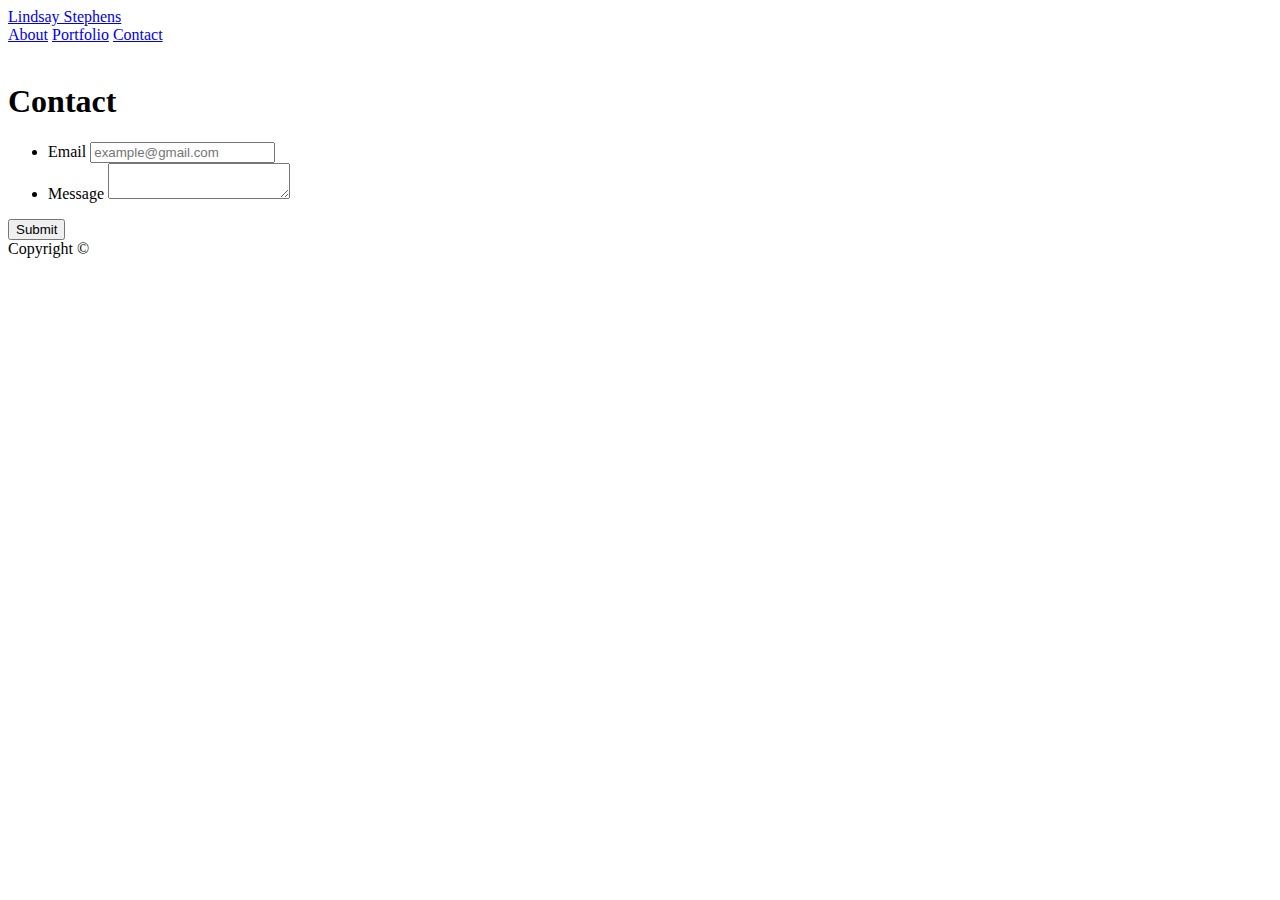
==== contact.html @ ebae5199 "adding initial site files" ====
<!DOCTYPE html>
<!DOCTYPE html>
<html lang="en">
<head>
    <meta charset="UTF-8">
    <meta name="viewport" content="width=device-width, initial-scale=1.0">
    <meta http-equiv="X-UA-Compatible" content="ie=edge">
    <title>Contact</title>
    <link rel="stylesheet" type="text/css" href="assets/css/style.css">

</head>

<body>

<header id="masthead">
    <div class="container">
        <a href="index.html" id="logo">Lindsay Stephens</a>
            <nav>
                <a href="index.html">About</a></li>
                <a href="portfolio.html">Portfolio</a></li>
                <a href="contact.html">Contact</a><li></li>
            </nav>
    </div>
</header>

<div id="main-container" class="container">
    <section class="main-section">
        <h1>Contact</h1>
        
        <form id="contact-form">
        <ul>
            <li>
             <label for="email">Email</label>
             <input type="email" id="email" name="email" placeholder="example@gmail.com" required="required">
            </li>
            <li>
            <label for="message">Message</label>
            <textarea id="message" name="message" required="required"></textarea>
            </li>
        </ul>
        <input type="submit">
        </form>
    </section>
</div>
<footer>
    <div class="container">
        Copyright &copy;
    </div>
</footer>
</body>
</html>
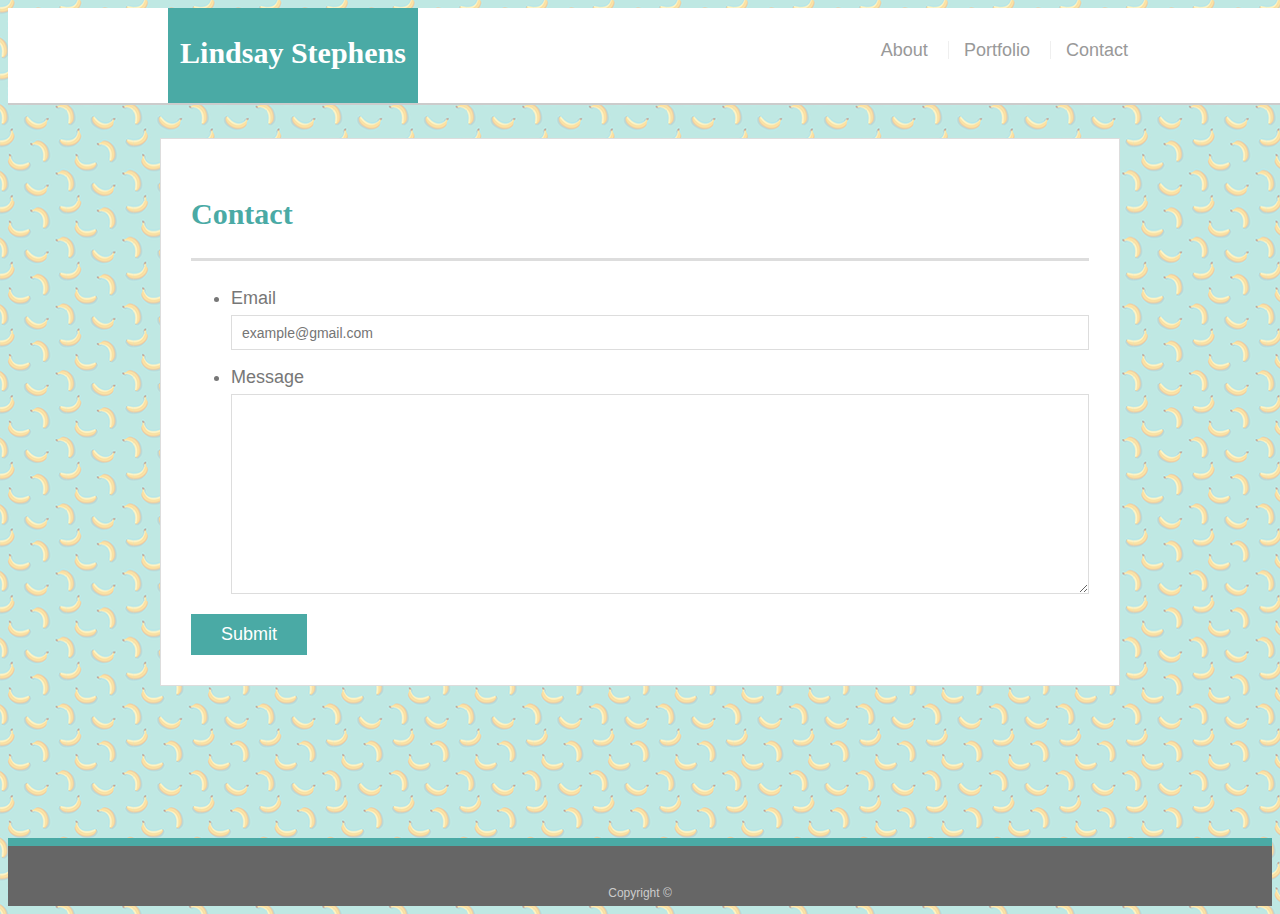
==== commit 1f85da8d: "adding updated files" ====
--- a/contact.html
+++ b/contact.html
@@ -6,7 +6,7 @@
     <meta name="viewport" content="width=device-width, initial-scale=1.0">
     <meta http-equiv="X-UA-Compatible" content="ie=edge">
     <title>Contact</title>
-    <link rel="stylesheet" type="text/css" href="assets/css/style.css">
+    <link rel="stylesheet" type="text/css" href="assets copy/css/style.css">
 
 </head>
 
--- a/assets copy/css/style.css
+++ b/assets copy/css/style.css
@@ -0,0 +1,227 @@
+
+
+
+body {
+    font-family: Arial, "Helvetica Neue", Helvetica, sans-serif;
+    font-size: 18px;
+    line-height: 34px;
+    color: #777777;
+    background: url("../images/bananas.png");
+  }
+  
+  * {
+    box-sizing: border-box;
+  }
+  
+  /* general */
+  
+  .container {
+    width: 100%;
+    max-width: 960px;
+    margin: 0 auto;
+    clear: both;
+  }
+  
+  h1,
+  h2,
+  h3,
+  p {
+    margin-bottom: 20px;
+  }
+  
+  p:last-child {
+    margin-bottom: 0;
+  }
+  
+  h1,
+  h2,
+  h3 {
+    font-family: Georgia, Times, "Times New Roman", serif;
+    font-weight: 700;
+    color: #4aaaa5;
+  }
+  
+  h1 {
+    padding-bottom: 20px;
+    font-size: 30px;
+    line-height: 49px;
+    border-bottom: 3px solid #dddddd;
+  }
+  
+  h2,
+  h3 {
+    font-size: 22px;
+  }
+  
+  /* header */
+  
+  #masthead {
+    position: fixed;
+    z-index: 99;
+    width: 100%;
+    margin: 0 0 30px;
+    overflow: auto;
+    color: #ffffff;
+    background: #ffffff;
+    border-bottom: 2px solid #cccccc;
+  }
+  
+  #logo {
+    float: left;
+    width: 250px;
+    height: 95px;
+    font-family: Georgia, Times, "Times New Roman", serif;
+    font-size: 30px;
+    font-weight: 700;
+    line-height: 90px;
+    color: #ffffff;
+    text-align: center;
+    text-decoration: none;
+    background: #4aaaa5;
+  }
+  
+  nav {
+    float: right;
+    margin-top: 25px;
+  }
+  
+  nav a {
+    display: inline-block;
+    padding-left: 15px;
+    margin-left: 15px;
+    line-height: 18px;
+    color: #999;
+    text-decoration: none;
+    border-left: 1px solid #efefef;
+  }
+  
+  nav a:first-child {
+    border-left: 0 none;
+  }
+  
+  /* footer */
+  
+  footer {
+    padding: 30px 0;
+    clear: both;
+    font-size: 12px;
+    color: #ffffff;
+    color: #cccccc;
+    text-align: center;
+    background: #666666;
+    border-top: 8px solid #4aaaa5;
+    height: 50px;
+  }
+  
+  h3, h2 {
+    padding-bottom: 20px;
+    margin-bottom: 15px;
+    line-height: 22px;
+    border-bottom: 2px solid #eeeeee;
+  }
+  
+  /* main */
+  
+  #main-container {
+    padding-top: 130px;
+    min-height: calc(100vh - 70px);
+  }
+  
+  .main-section {
+    float: left;
+    width: 100%;
+    max-width: 960px;
+    padding: 30px;
+    margin: 0 0 40px;
+    background: #ffffff;
+    border: 1px solid #dddddd;
+  }
+  
+  /* portfolio page */
+  
+  .work {
+    position: relative;
+    float: left;
+    width: 274px;
+    margin: 20px 0 25px;
+    overflow: auto;
+  }
+  
+  .work:nth-child(even) {
+    margin-right: 40px;
+  }
+  
+  .work img {
+    width: 100%;
+    border: 0 none;
+    opacity: 0.8;
+  }
+  
+  .work h3 {
+    position: absolute;
+    bottom: 20px;
+    width: 100%;
+    padding: 15px;
+    margin-bottom: 0;
+    font-weight: 300;
+    line-height: 30px;
+    color: #ffffff;
+    text-align: center;
+    background: #4aaaa5;
+    border-bottom: 0;
+  }
+  
+  .auth-image {
+    float: left;
+    width: 200px;
+    height: auto;
+    margin-top: 10px;
+    margin-right: 25px;
+  }
+  
+  /* contact page */
+  
+  #contact-form ul {
+    margin-bottom: 20px;
+  }
+  
+  #contact-form li {
+    margin-bottom: 10px;
+  }
+  
+  label,
+  input[type=text],
+  input[type=email],
+  textarea {
+    display: block;
+    width: 100%;
+  }
+  
+  input[type=text],
+  input[type=email],
+  textarea {
+    height: 35px;
+    padding: 0 10px;
+    font-size: 14px;
+    border: 1px solid #dddddd;
+  }
+  
+  textarea {
+    height: 200px;
+  }
+  
+  input[type=submit] {
+    padding: 10px 30px;
+    font-size: 18px;
+    color: #ffffff;
+    cursor: pointer;
+    background: #4aaaa5;
+    border: 0 none;
+  }
+  
+  @media screen and (max width: 768px) {
+    body {
+      background-color: #4aaaa5;
+    }
+    
+  }